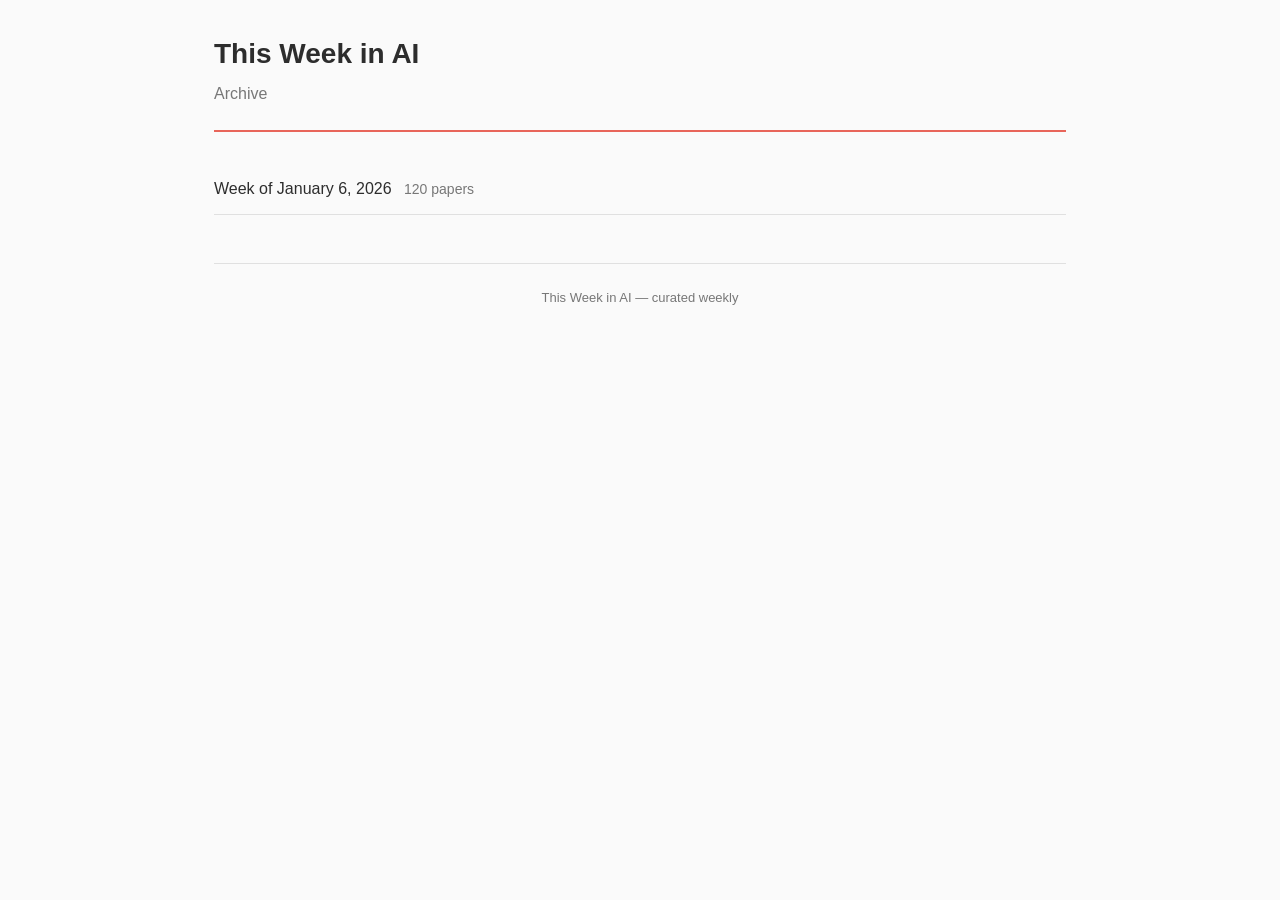
==== docs/archive.html @ 2f297cdd "Inaugural edition: top AI agent papers from Q1 2026 120 papers across 6 categories (AgentOps, Models" ====
<!DOCTYPE html>
<html lang="en">
<head>
  <meta charset="UTF-8">
  <meta name="viewport" content="width=device-width, initial-scale=1.0">
  <title>This Week in AI — Archive</title>
  <link rel="stylesheet" href="style.css">
</head>
<body>
  
<header>
  <h1><a href="index.html" style="color: inherit; text-decoration: none;">This Week in AI</a></h1>
  <div class="subtitle">Archive</div>
</header>

<ul class="archive-list">
  
  <li>
    <a href="weeks/2026-01-06.html">Week of January 6, 2026</a>
    <span class="count">120 papers</span>
  </li>
  
</ul>

  <footer>
    This Week in AI &mdash; curated weekly
  </footer>
</body>
</html>
---- docs/style.css ----
:root {
  --bg: #fafafa;
  --fg: #2d2d2d;
  --muted: #777777;
  --border: #e0e0e0;
  --accent: #e8655a;
  --accent-light: #fdf0ef;
  --card-bg: #ffffff;
  --tag-bg: #f0f0f0;
  --tag-fg: #555555;
  --tab-bg: #f0f0f0;
  --tab-active-bg: #e8655a;
  --tab-active-fg: #ffffff;
  --tab-fg: #555555;
  --expand-icon: #999999;
}

@media (prefers-color-scheme: dark) {
  :root {
    --bg: #1a1a1a;
    --fg: #e0e0e0;
    --muted: #999999;
    --border: #333333;
    --accent: #e8655a;
    --accent-light: #2d1f1e;
    --card-bg: #242424;
    --tag-bg: #333333;
    --tag-fg: #bbbbbb;
    --tab-bg: #2a2a2a;
    --tab-active-bg: #e8655a;
    --tab-active-fg: #ffffff;
    --tab-fg: #999999;
    --expand-icon: #777777;
  }
}

* {
  margin: 0;
  padding: 0;
  box-sizing: border-box;
}

body {
  font-family: -apple-system, BlinkMacSystemFont, "Segoe UI", Roboto, sans-serif;
  background: var(--bg);
  color: var(--fg);
  line-height: 1.6;
  max-width: 900px;
  margin: 0 auto;
  padding: 2rem 1.5rem;
}

header {
  margin-bottom: 2rem;
  padding-bottom: 1.5rem;
  border-bottom: 2px solid var(--accent);
}

header h1 {
  font-size: 1.75rem;
  font-weight: 700;
  margin-bottom: 0.25rem;
  color: var(--fg);
}

header h1 span.highlight {
  color: var(--accent);
}

header .subtitle {
  color: var(--muted);
  font-size: 1rem;
}

header .curator-notes {
  margin-top: 0.75rem;
  color: var(--muted);
  font-style: italic;
  font-size: 0.9375rem;
}

/* Tabs */
nav.tabs {
  display: flex;
  flex-wrap: wrap;
  gap: 0.375rem;
  margin-bottom: 1.5rem;
  border-bottom: 1px solid var(--border);
  padding-bottom: 0.75rem;
}

nav.tabs button {
  font-family: inherit;
  font-size: 0.8125rem;
  font-weight: 500;
  padding: 0.5rem 1rem;
  border: none;
  border-radius: 6px;
  background: var(--tab-bg);
  color: var(--tab-fg);
  cursor: pointer;
  transition: all 0.15s ease;
}

nav.tabs button:hover {
  background: var(--accent-light);
  color: var(--accent);
}

nav.tabs button.active {
  background: var(--tab-active-bg);
  color: var(--tab-active-fg);
}

nav.tabs button .count {
  font-size: 0.6875rem;
  opacity: 0.7;
  margin-left: 0.25rem;
}

/* Category sections */
section.category {
  display: none;
}

section.category.active {
  display: block;
}

section.category h2 {
  font-size: 1.125rem;
  font-weight: 600;
  color: var(--accent);
  margin-bottom: 1rem;
  padding-bottom: 0.5rem;
  border-bottom: 1px solid var(--border);
}

/* Paper cards — compact by default */
.paper {
  background: var(--card-bg);
  border: 1px solid var(--border);
  border-radius: 8px;
  margin-bottom: 0.5rem;
  overflow: hidden;
  transition: border-color 0.15s ease;
}

.paper:hover {
  border-color: var(--accent);
}

.paper-header {
  display: flex;
  align-items: flex-start;
  justify-content: space-between;
  padding: 0.875rem 1rem;
  cursor: pointer;
  gap: 0.75rem;
}

.paper-header .paper-title {
  flex: 1;
}

.paper-header h3 {
  font-size: 0.9375rem;
  font-weight: 600;
  margin-bottom: 0.125rem;
  line-height: 1.4;
}

.paper-header h3 a {
  color: var(--fg);
  text-decoration: none;
}

.paper-header h3 a:hover {
  color: var(--accent);
}

.paper-header .importance-preview {
  font-size: 0.8125rem;
  color: var(--muted);
  line-height: 1.4;
}

.paper-header .expand-icon {
  color: var(--expand-icon);
  font-size: 0.75rem;
  margin-top: 0.25rem;
  transition: transform 0.2s ease;
  flex-shrink: 0;
}

.paper.expanded .paper-header .expand-icon {
  transform: rotate(90deg);
}

/* Paper details — hidden by default */
.paper-details {
  display: none;
  padding: 0 1rem 1rem 1rem;
  border-top: 1px solid var(--border);
}

.paper.expanded .paper-details {
  display: block;
}

.paper-details .meta {
  font-size: 0.8125rem;
  color: var(--muted);
  margin-bottom: 0.75rem;
  padding-top: 0.75rem;
}

.paper-details .summary {
  font-size: 0.875rem;
  margin-bottom: 0.75rem;
  line-height: 1.6;
  color: var(--fg);
}

.paper-details .importance {
  font-size: 0.8125rem;
  color: var(--accent);
  border-left: 3px solid var(--accent);
  padding-left: 0.75rem;
  margin-bottom: 0.75rem;
  font-weight: 500;
}

.paper-details .tags {
  display: flex;
  flex-wrap: wrap;
  gap: 0.375rem;
}

.paper-details .tags span {
  font-size: 0.6875rem;
  background: var(--tag-bg);
  color: var(--tag-fg);
  padding: 0.125rem 0.5rem;
  border-radius: 999px;
}

.paper-details .arxiv-link {
  display: inline-block;
  margin-top: 0.5rem;
  font-size: 0.8125rem;
  color: var(--accent);
  text-decoration: none;
}

.paper-details .arxiv-link:hover {
  text-decoration: underline;
}

/* Week nav */
.week-nav {
  display: flex;
  justify-content: space-between;
  align-items: center;
  margin-top: 2rem;
  padding-top: 1.5rem;
  border-top: 1px solid var(--border);
  font-size: 0.875rem;
}

.week-nav a {
  color: var(--accent);
  text-decoration: none;
}

.week-nav a:hover {
  text-decoration: underline;
}

/* Archive page */
.archive-list {
  list-style: none;
}

.archive-list li {
  padding: 0.75rem 0;
  border-bottom: 1px solid var(--border);
}

.archive-list li a {
  color: var(--fg);
  text-decoration: none;
  font-weight: 500;
}

.archive-list li a:hover {
  color: var(--accent);
}

.archive-list li .count {
  color: var(--muted);
  font-size: 0.875rem;
  margin-left: 0.5rem;
}

footer {
  margin-top: 3rem;
  padding-top: 1.5rem;
  border-top: 1px solid var(--border);
  color: var(--muted);
  font-size: 0.8125rem;
  text-align: center;
}

/* Mobile */
@media (max-width: 600px) {
  body {
    padding: 1rem;
  }

  nav.tabs {
    gap: 0.25rem;
  }

  nav.tabs button {
    font-size: 0.75rem;
    padding: 0.375rem 0.625rem;
  }
}
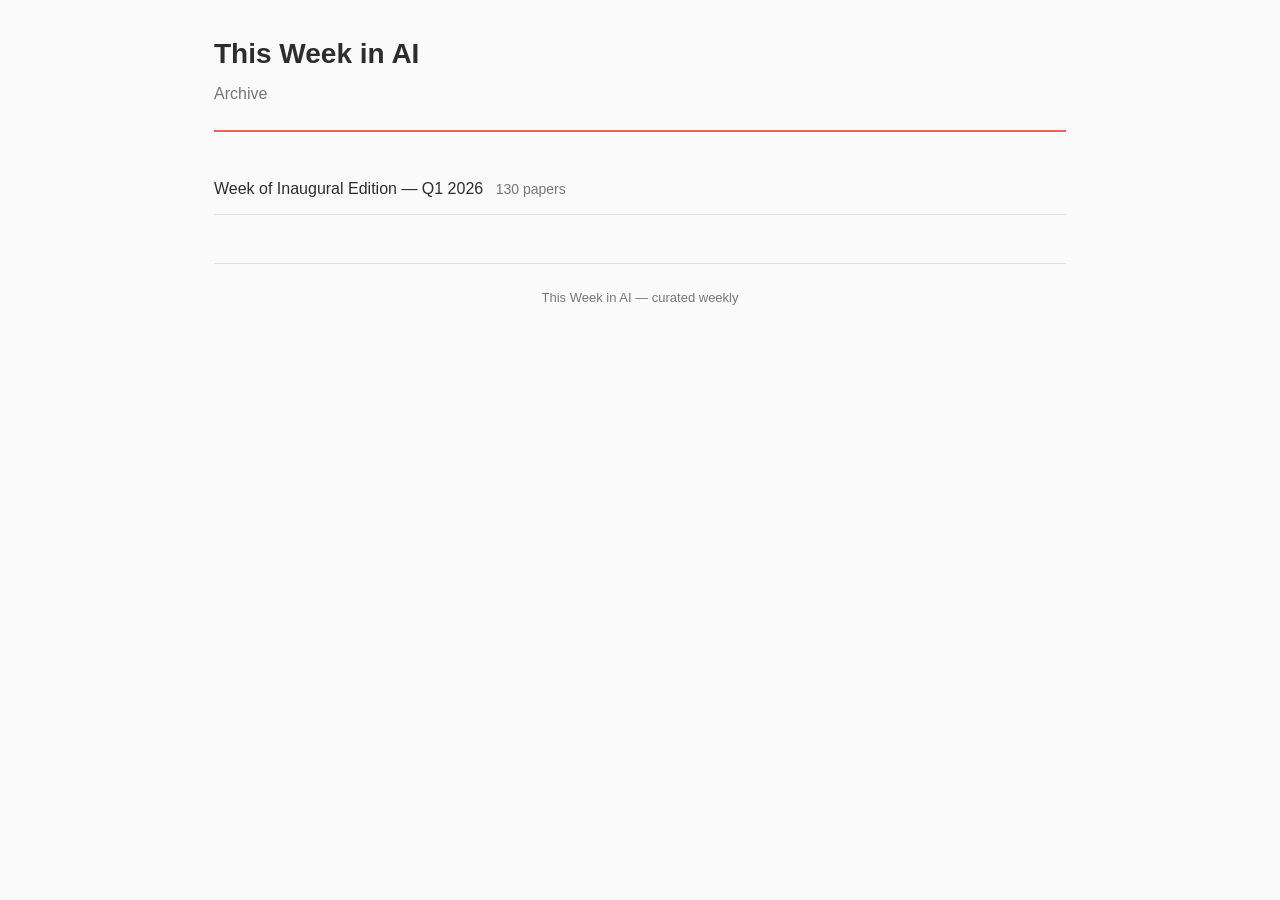
==== commit b48c078f: "Add source filtering, multi-source data, inaugural edition title - Source filter bar: filter papers " ====
--- a/docs/archive.html
+++ b/docs/archive.html
@@ -16,8 +16,8 @@
 <ul class="archive-list">
   
   <li>
-    <a href="weeks/2026-01-06.html">Week of January 6, 2026</a>
-    <span class="count">120 papers</span>
+    <a href="weeks/2026-01-06.html">Week of Inaugural Edition — Q1 2026</a>
+    <span class="count">130 papers</span>
   </li>
   
 </ul>
--- a/docs/style.css
+++ b/docs/style.css
@@ -312,6 +312,95 @@
   text-align: center;
 }
 
+/* Source filters */
+.source-filters {
+  display: flex;
+  align-items: center;
+  gap: 0.375rem;
+  margin-bottom: 1.5rem;
+  flex-wrap: wrap;
+}
+
+.filter-label {
+  font-size: 0.8125rem;
+  color: var(--muted);
+  margin-right: 0.25rem;
+}
+
+.source-btn {
+  font-family: inherit;
+  font-size: 0.75rem;
+  padding: 0.25rem 0.625rem;
+  border: 1px solid var(--border);
+  border-radius: 999px;
+  background: transparent;
+  color: var(--tab-fg);
+  cursor: pointer;
+  transition: all 0.15s ease;
+  text-transform: capitalize;
+}
+
+.source-btn:hover {
+  border-color: var(--accent);
+  color: var(--accent);
+}
+
+.source-btn.active {
+  background: var(--accent);
+  color: #fff;
+  border-color: var(--accent);
+}
+
+/* Source badges */
+.source-badge {
+  display: inline-block;
+  font-size: 0.625rem;
+  font-weight: 600;
+  text-transform: uppercase;
+  letter-spacing: 0.03em;
+  padding: 0.1rem 0.375rem;
+  border-radius: 3px;
+  margin-right: 0.375rem;
+  vertical-align: middle;
+  position: relative;
+  top: -1px;
+}
+
+.source-arxiv {
+  background: var(--tag-bg);
+  color: var(--muted);
+}
+
+.source-github {
+  background: #2d333b;
+  color: #e6edf3;
+}
+
+.source-blog {
+  background: #fdf0ef;
+  color: #e8655a;
+}
+
+.source-huggingface {
+  background: #fff3cd;
+  color: #856404;
+}
+
+@media (prefers-color-scheme: dark) {
+  .source-github {
+    background: #30363d;
+    color: #e6edf3;
+  }
+  .source-blog {
+    background: #2d1f1e;
+    color: #e8655a;
+  }
+  .source-huggingface {
+    background: #332b00;
+    color: #ffc107;
+  }
+}
+
 /* Mobile */
 @media (max-width: 600px) {
   body {
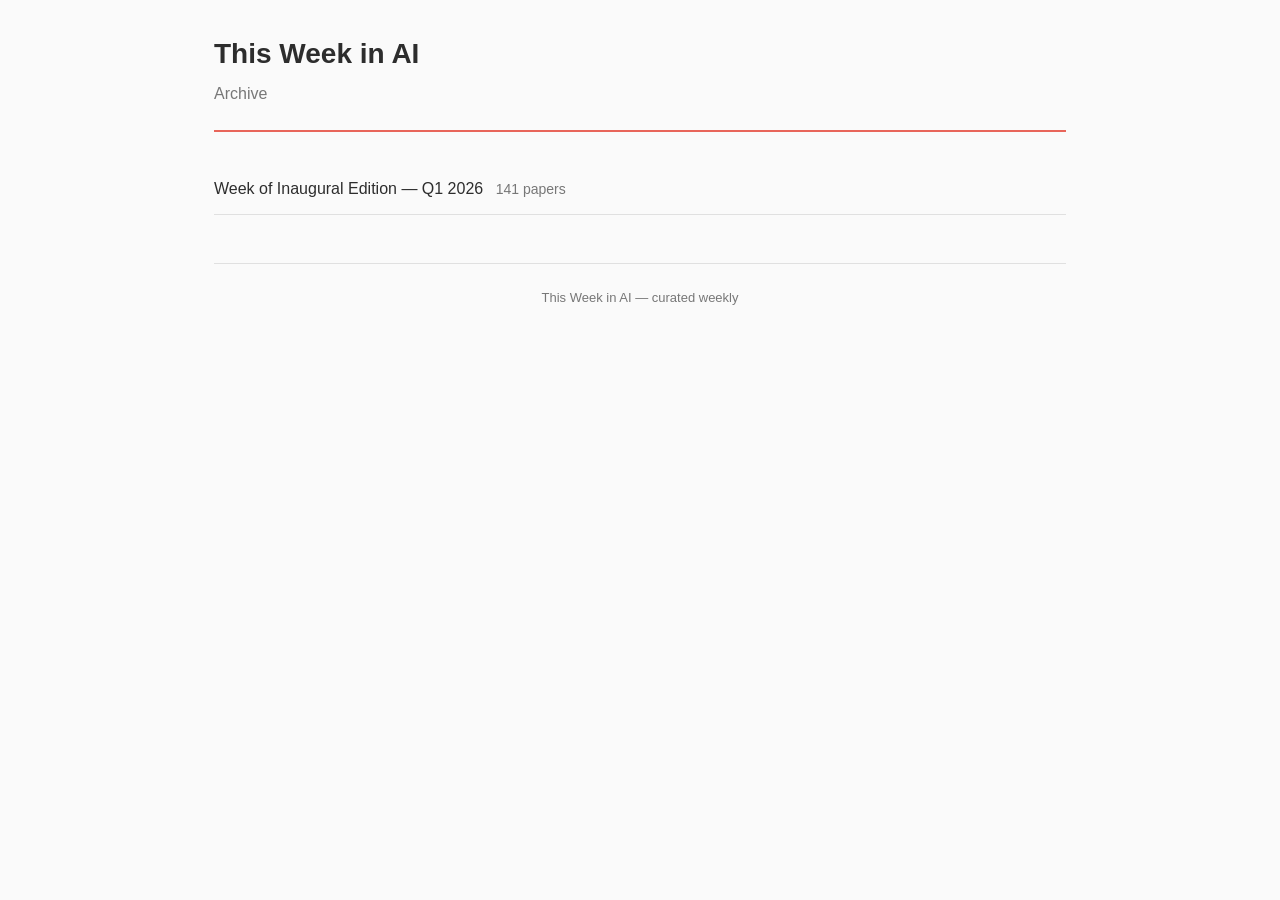
==== commit 9a838a7e: "Add 18 high-signal blog entries from Anthropic, OpenAI, DeepMind, Microsoft Blog entries per categor" ====
--- a/docs/archive.html
+++ b/docs/archive.html
@@ -17,7 +17,7 @@
   
   <li>
     <a href="weeks/2026-01-06.html">Week of Inaugural Edition — Q1 2026</a>
-    <span class="count">130 papers</span>
+    <span class="count">141 papers</span>
   </li>
   
 </ul>
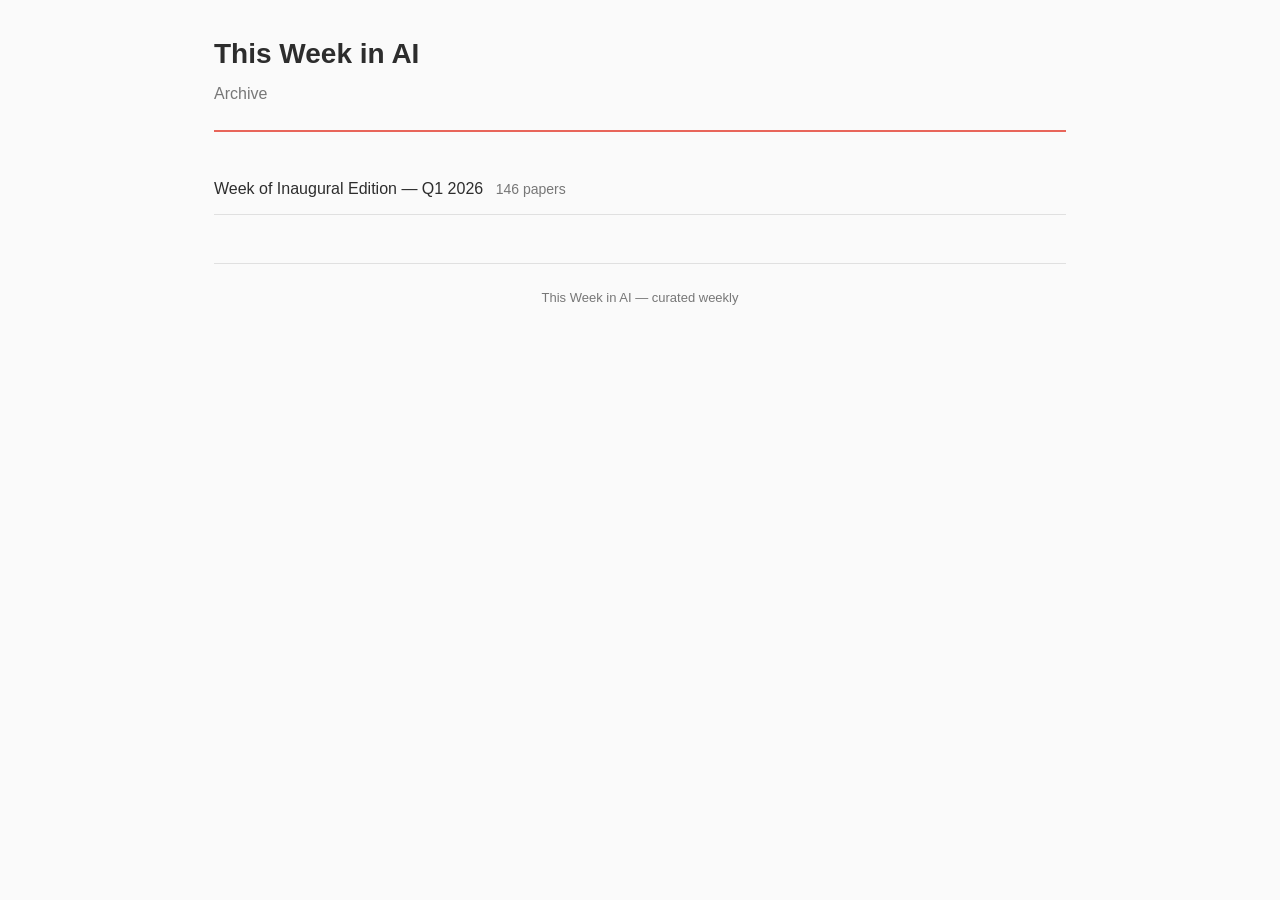
==== commit 318dfe17: "Add LangChain blog entries, show publish dates on cards Added 5 LangChain posts: - On Agent Framewor" ====
--- a/docs/archive.html
+++ b/docs/archive.html
@@ -17,7 +17,7 @@
   
   <li>
     <a href="weeks/2026-01-06.html">Week of Inaugural Edition — Q1 2026</a>
-    <span class="count">141 papers</span>
+    <span class="count">146 papers</span>
   </li>
   
 </ul>
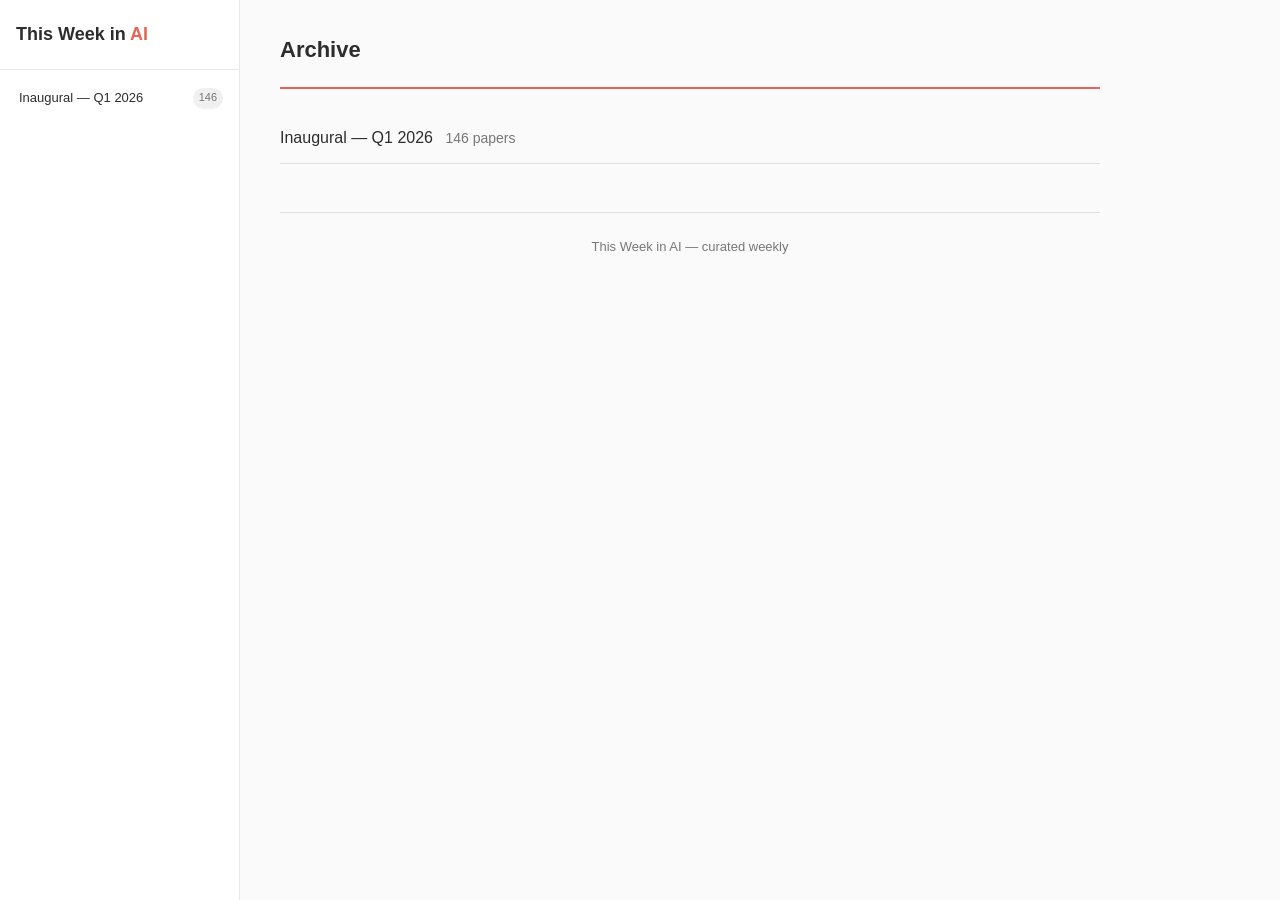
==== commit 3946d0ab: "Redesign: sidebar navigation with week list - Fixed left sidebar with all weeks/editions listed - Cl" ====
--- a/docs/archive.html
+++ b/docs/archive.html
@@ -7,23 +7,39 @@
   <link rel="stylesheet" href="style.css">
 </head>
 <body>
-  
+  <div class="layout">
+    <aside class="sidebar">
+      <div class="sidebar-header">
+        <h1><a href="index.html">This Week in <span class="highlight">AI</span></a></h1>
+      </div>
+      <nav class="week-list">
+        
+        <a href="weeks/2026-01-06.html" class="week-link">
+          <span class="week-title">Inaugural — Q1 2026</span>
+          <span class="week-count">146</span>
+        </a>
+        
+      </nav>
+    </aside>
+    <main class="content">
+      
 <header>
-  <h1><a href="index.html" style="color: inherit; text-decoration: none;">This Week in AI</a></h1>
-  <div class="subtitle">Archive</div>
+  <h2 class="edition-title">Archive</h2>
 </header>
 
 <ul class="archive-list">
   
   <li>
-    <a href="weeks/2026-01-06.html">Week of Inaugural Edition — Q1 2026</a>
+    <a href="weeks/2026-01-06.html">Inaugural — Q1 2026</a>
     <span class="count">146 papers</span>
   </li>
   
 </ul>
 
-  <footer>
-    This Week in AI &mdash; curated weekly
-  </footer>
+      <footer>
+        This Week in AI &mdash; curated weekly
+      </footer>
+    </main>
+  </div>
 </body>
 </html>
--- a/docs/style.css
+++ b/docs/style.css
@@ -13,6 +13,10 @@
   --tab-active-fg: #ffffff;
   --tab-fg: #555555;
   --expand-icon: #999999;
+  --sidebar-bg: #ffffff;
+  --sidebar-border: #e8e8e8;
+  --sidebar-hover: #f5f5f5;
+  --sidebar-active: #fdf0ef;
 }
 
 @media (prefers-color-scheme: dark) {
@@ -31,6 +35,10 @@
     --tab-active-fg: #ffffff;
     --tab-fg: #999999;
     --expand-icon: #777777;
+    --sidebar-bg: #1e1e1e;
+    --sidebar-border: #2d2d2d;
+    --sidebar-hover: #262626;
+    --sidebar-active: #2d1f1e;
   }
 }
 
@@ -45,38 +53,116 @@
   background: var(--bg);
   color: var(--fg);
   line-height: 1.6;
+}
+
+/* Layout */
+.layout {
+  display: flex;
+  min-height: 100vh;
+}
+
+/* Sidebar */
+.sidebar {
+  width: 240px;
+  flex-shrink: 0;
+  background: var(--sidebar-bg);
+  border-right: 1px solid var(--sidebar-border);
+  position: fixed;
+  top: 0;
+  left: 0;
+  bottom: 0;
+  overflow-y: auto;
+  z-index: 10;
+}
+
+.sidebar-header {
+  padding: 1.25rem 1rem;
+  border-bottom: 1px solid var(--sidebar-border);
+}
+
+.sidebar-header h1 {
+  font-size: 1.125rem;
+  font-weight: 700;
+}
+
+.sidebar-header h1 a {
+  color: var(--fg);
+  text-decoration: none;
+}
+
+.sidebar-header .highlight {
+  color: var(--accent);
+}
+
+.week-list {
+  display: flex;
+  flex-direction: column;
+  padding: 0.5rem 0;
+}
+
+.week-link {
+  display: flex;
+  justify-content: space-between;
+  align-items: center;
+  padding: 0.625rem 1rem;
+  text-decoration: none;
+  color: var(--fg);
+  font-size: 0.8125rem;
+  border-left: 3px solid transparent;
+  transition: all 0.1s ease;
+}
+
+.week-link:hover {
+  background: var(--sidebar-hover);
+}
+
+.week-link.active {
+  background: var(--sidebar-active);
+  border-left-color: var(--accent);
+  font-weight: 600;
+}
+
+.week-link .week-title {
+  flex: 1;
+  line-height: 1.3;
+}
+
+.week-link .week-count {
+  font-size: 0.6875rem;
+  color: var(--muted);
+  background: var(--tag-bg);
+  padding: 0.1rem 0.375rem;
+  border-radius: 999px;
+  margin-left: 0.5rem;
+  flex-shrink: 0;
+}
+
+/* Main content */
+.content {
+  flex: 1;
+  margin-left: 240px;
+  padding: 2rem 2.5rem;
   max-width: 900px;
-  margin: 0 auto;
-  padding: 2rem 1.5rem;
 }
 
 header {
-  margin-bottom: 2rem;
-  padding-bottom: 1.5rem;
+  margin-bottom: 1.5rem;
+  padding-bottom: 1rem;
   border-bottom: 2px solid var(--accent);
 }
 
-header h1 {
-  font-size: 1.75rem;
+.edition-title {
+  font-size: 1.375rem;
   font-weight: 700;
+  color: var(--fg);
   margin-bottom: 0.25rem;
-  color: var(--fg);
-}
-
-header h1 span.highlight {
-  color: var(--accent);
-}
-
-header .subtitle {
-  color: var(--muted);
-  font-size: 1rem;
 }
 
 header .curator-notes {
-  margin-top: 0.75rem;
+  margin-top: 0.5rem;
   color: var(--muted);
   font-style: italic;
-  font-size: 0.9375rem;
+  font-size: 0.875rem;
 }
 
 /* Tabs */
@@ -84,7 +170,7 @@
   display: flex;
   flex-wrap: wrap;
   gap: 0.375rem;
-  margin-bottom: 1.5rem;
+  margin-bottom: 1rem;
   border-bottom: 1px solid var(--border);
   padding-bottom: 0.75rem;
 }
@@ -93,7 +179,7 @@
   font-family: inherit;
   font-size: 0.8125rem;
   font-weight: 500;
-  padding: 0.5rem 1rem;
+  padding: 0.4rem 0.875rem;
   border: none;
   border-radius: 6px;
   background: var(--tab-bg);
@@ -118,206 +204,12 @@
   margin-left: 0.25rem;
 }
 
-/* Category sections */
-section.category {
-  display: none;
-}
-
-section.category.active {
-  display: block;
-}
-
-section.category h2 {
-  font-size: 1.125rem;
-  font-weight: 600;
-  color: var(--accent);
-  margin-bottom: 1rem;
-  padding-bottom: 0.5rem;
-  border-bottom: 1px solid var(--border);
-}
-
-/* Paper cards — compact by default */
-.paper {
-  background: var(--card-bg);
-  border: 1px solid var(--border);
-  border-radius: 8px;
-  margin-bottom: 0.5rem;
-  overflow: hidden;
-  transition: border-color 0.15s ease;
-}
-
-.paper:hover {
-  border-color: var(--accent);
-}
-
-.paper-header {
-  display: flex;
-  align-items: flex-start;
-  justify-content: space-between;
-  padding: 0.875rem 1rem;
-  cursor: pointer;
-  gap: 0.75rem;
-}
-
-.paper-header .paper-title {
-  flex: 1;
-}
-
-.paper-header h3 {
-  font-size: 0.9375rem;
-  font-weight: 600;
-  margin-bottom: 0.125rem;
-  line-height: 1.4;
-}
-
-.paper-header h3 a {
-  color: var(--fg);
-  text-decoration: none;
-}
-
-.paper-header h3 a:hover {
-  color: var(--accent);
-}
-
-.paper-header .importance-preview {
-  font-size: 0.8125rem;
-  color: var(--muted);
-  line-height: 1.4;
-}
-
-.paper-header .expand-icon {
-  color: var(--expand-icon);
-  font-size: 0.75rem;
-  margin-top: 0.25rem;
-  transition: transform 0.2s ease;
-  flex-shrink: 0;
-}
-
-.paper.expanded .paper-header .expand-icon {
-  transform: rotate(90deg);
-}
-
-/* Paper details — hidden by default */
-.paper-details {
-  display: none;
-  padding: 0 1rem 1rem 1rem;
-  border-top: 1px solid var(--border);
-}
-
-.paper.expanded .paper-details {
-  display: block;
-}
-
-.paper-details .meta {
-  font-size: 0.8125rem;
-  color: var(--muted);
-  margin-bottom: 0.75rem;
-  padding-top: 0.75rem;
-}
-
-.paper-details .summary {
-  font-size: 0.875rem;
-  margin-bottom: 0.75rem;
-  line-height: 1.6;
-  color: var(--fg);
-}
-
-.paper-details .importance {
-  font-size: 0.8125rem;
-  color: var(--accent);
-  border-left: 3px solid var(--accent);
-  padding-left: 0.75rem;
-  margin-bottom: 0.75rem;
-  font-weight: 500;
-}
-
-.paper-details .tags {
-  display: flex;
-  flex-wrap: wrap;
-  gap: 0.375rem;
-}
-
-.paper-details .tags span {
-  font-size: 0.6875rem;
-  background: var(--tag-bg);
-  color: var(--tag-fg);
-  padding: 0.125rem 0.5rem;
-  border-radius: 999px;
-}
-
-.paper-details .arxiv-link {
-  display: inline-block;
-  margin-top: 0.5rem;
-  font-size: 0.8125rem;
-  color: var(--accent);
-  text-decoration: none;
-}
-
-.paper-details .arxiv-link:hover {
-  text-decoration: underline;
-}
-
-/* Week nav */
-.week-nav {
-  display: flex;
-  justify-content: space-between;
-  align-items: center;
-  margin-top: 2rem;
-  padding-top: 1.5rem;
-  border-top: 1px solid var(--border);
-  font-size: 0.875rem;
-}
-
-.week-nav a {
-  color: var(--accent);
-  text-decoration: none;
-}
-
-.week-nav a:hover {
-  text-decoration: underline;
-}
-
-/* Archive page */
-.archive-list {
-  list-style: none;
-}
-
-.archive-list li {
-  padding: 0.75rem 0;
-  border-bottom: 1px solid var(--border);
-}
-
-.archive-list li a {
-  color: var(--fg);
-  text-decoration: none;
-  font-weight: 500;
-}
-
-.archive-list li a:hover {
-  color: var(--accent);
-}
-
-.archive-list li .count {
-  color: var(--muted);
-  font-size: 0.875rem;
-  margin-left: 0.5rem;
-}
-
-footer {
-  margin-top: 3rem;
-  padding-top: 1.5rem;
-  border-top: 1px solid var(--border);
-  color: var(--muted);
-  font-size: 0.8125rem;
-  text-align: center;
-}
-
 /* Source filters */
 .source-filters {
   display: flex;
   align-items: center;
   gap: 0.375rem;
-  margin-bottom: 1.5rem;
+  margin-bottom: 1.25rem;
   flex-wrap: wrap;
 }
 
@@ -349,6 +241,141 @@
   background: var(--accent);
   color: #fff;
   border-color: var(--accent);
+}
+
+/* Category sections */
+section.category {
+  display: none;
+}
+
+section.category.active {
+  display: block;
+}
+
+/* Paper cards */
+.paper {
+  background: var(--card-bg);
+  border: 1px solid var(--border);
+  border-radius: 8px;
+  margin-bottom: 0.5rem;
+  overflow: hidden;
+  transition: border-color 0.15s ease;
+}
+
+.paper:hover {
+  border-color: var(--accent);
+}
+
+.paper-header {
+  display: flex;
+  align-items: flex-start;
+  justify-content: space-between;
+  padding: 0.75rem 1rem;
+  cursor: pointer;
+  gap: 0.75rem;
+}
+
+.paper-header .paper-title {
+  flex: 1;
+}
+
+.paper-header h3 {
+  font-size: 0.9375rem;
+  font-weight: 600;
+  margin-bottom: 0.125rem;
+  line-height: 1.4;
+}
+
+.paper-header h3 a {
+  color: var(--fg);
+  text-decoration: none;
+}
+
+.paper-header h3 a:hover {
+  color: var(--accent);
+}
+
+.paper-header .date-badge {
+  font-size: 0.6875rem;
+  color: var(--muted);
+  margin-bottom: 0.125rem;
+}
+
+.paper-header .importance-preview {
+  font-size: 0.8125rem;
+  color: var(--muted);
+  line-height: 1.4;
+}
+
+.paper-header .expand-icon {
+  color: var(--expand-icon);
+  font-size: 0.75rem;
+  margin-top: 0.25rem;
+  transition: transform 0.2s ease;
+  flex-shrink: 0;
+}
+
+.paper.expanded .paper-header .expand-icon {
+  transform: rotate(90deg);
+}
+
+.paper-details {
+  display: none;
+  padding: 0 1rem 1rem 1rem;
+  border-top: 1px solid var(--border);
+}
+
+.paper.expanded .paper-details {
+  display: block;
+}
+
+.paper-details .meta {
+  font-size: 0.8125rem;
+  color: var(--muted);
+  margin-bottom: 0.75rem;
+  padding-top: 0.75rem;
+}
+
+.paper-details .summary {
+  font-size: 0.875rem;
+  margin-bottom: 0.75rem;
+  line-height: 1.6;
+  color: var(--fg);
+}
+
+.paper-details .importance {
+  font-size: 0.8125rem;
+  color: var(--accent);
+  border-left: 3px solid var(--accent);
+  padding-left: 0.75rem;
+  margin-bottom: 0.75rem;
+  font-weight: 500;
+}
+
+.paper-details .tags {
+  display: flex;
+  flex-wrap: wrap;
+  gap: 0.375rem;
+}
+
+.paper-details .tags span {
+  font-size: 0.6875rem;
+  background: var(--tag-bg);
+  color: var(--tag-fg);
+  padding: 0.125rem 0.5rem;
+  border-radius: 999px;
+}
+
+.paper-details .arxiv-link {
+  display: inline-block;
+  margin-top: 0.5rem;
+  font-size: 0.8125rem;
+  color: var(--accent);
+  text-decoration: none;
+}
+
+.paper-details .arxiv-link:hover {
+  text-decoration: underline;
 }
 
 /* Source badges */
@@ -366,45 +393,87 @@
   top: -1px;
 }
 
-.source-arxiv {
-  background: var(--tag-bg);
-  color: var(--muted);
-}
-
-.source-github {
-  background: #2d333b;
-  color: #e6edf3;
-}
-
-.source-blog {
-  background: #fdf0ef;
-  color: #e8655a;
-}
-
-.source-huggingface {
-  background: #fff3cd;
-  color: #856404;
-}
+.source-arxiv { background: var(--tag-bg); color: var(--muted); }
+.source-github { background: #2d333b; color: #e6edf3; }
+.source-blog { background: #fdf0ef; color: #e8655a; }
+.source-huggingface { background: #fff3cd; color: #856404; }
 
 @media (prefers-color-scheme: dark) {
-  .source-github {
-    background: #30363d;
-    color: #e6edf3;
-  }
-  .source-blog {
-    background: #2d1f1e;
-    color: #e8655a;
-  }
-  .source-huggingface {
-    background: #332b00;
-    color: #ffc107;
-  }
-}
-
-/* Mobile */
-@media (max-width: 600px) {
-  body {
-    padding: 1rem;
+  .source-github { background: #30363d; color: #e6edf3; }
+  .source-blog { background: #2d1f1e; color: #e8655a; }
+  .source-huggingface { background: #332b00; color: #ffc107; }
+}
+
+/* Archive page */
+.archive-list {
+  list-style: none;
+}
+
+.archive-list li {
+  padding: 0.75rem 0;
+  border-bottom: 1px solid var(--border);
+}
+
+.archive-list li a {
+  color: var(--fg);
+  text-decoration: none;
+  font-weight: 500;
+}
+
+.archive-list li a:hover {
+  color: var(--accent);
+}
+
+.archive-list li .count {
+  color: var(--muted);
+  font-size: 0.875rem;
+  margin-left: 0.5rem;
+}
+
+footer {
+  margin-top: 3rem;
+  padding-top: 1.5rem;
+  border-top: 1px solid var(--border);
+  color: var(--muted);
+  font-size: 0.8125rem;
+  text-align: center;
+}
+
+/* Mobile sidebar toggle */
+.sidebar-toggle {
+  display: none;
+  position: fixed;
+  top: 0.75rem;
+  left: 0.75rem;
+  z-index: 20;
+  background: var(--card-bg);
+  border: 1px solid var(--border);
+  border-radius: 6px;
+  padding: 0.5rem 0.625rem;
+  font-size: 1.125rem;
+  cursor: pointer;
+  color: var(--fg);
+  line-height: 1;
+}
+
+@media (max-width: 768px) {
+  .sidebar {
+    transform: translateX(-100%);
+    transition: transform 0.2s ease;
+    width: 260px;
+  }
+
+  .sidebar.open {
+    transform: translateX(0);
+  }
+
+  .content {
+    margin-left: 0;
+    padding: 3.5rem 1rem 2rem 1rem;
+  }
+
+  .sidebar-toggle {
+    display: block;
   }
 
   nav.tabs {
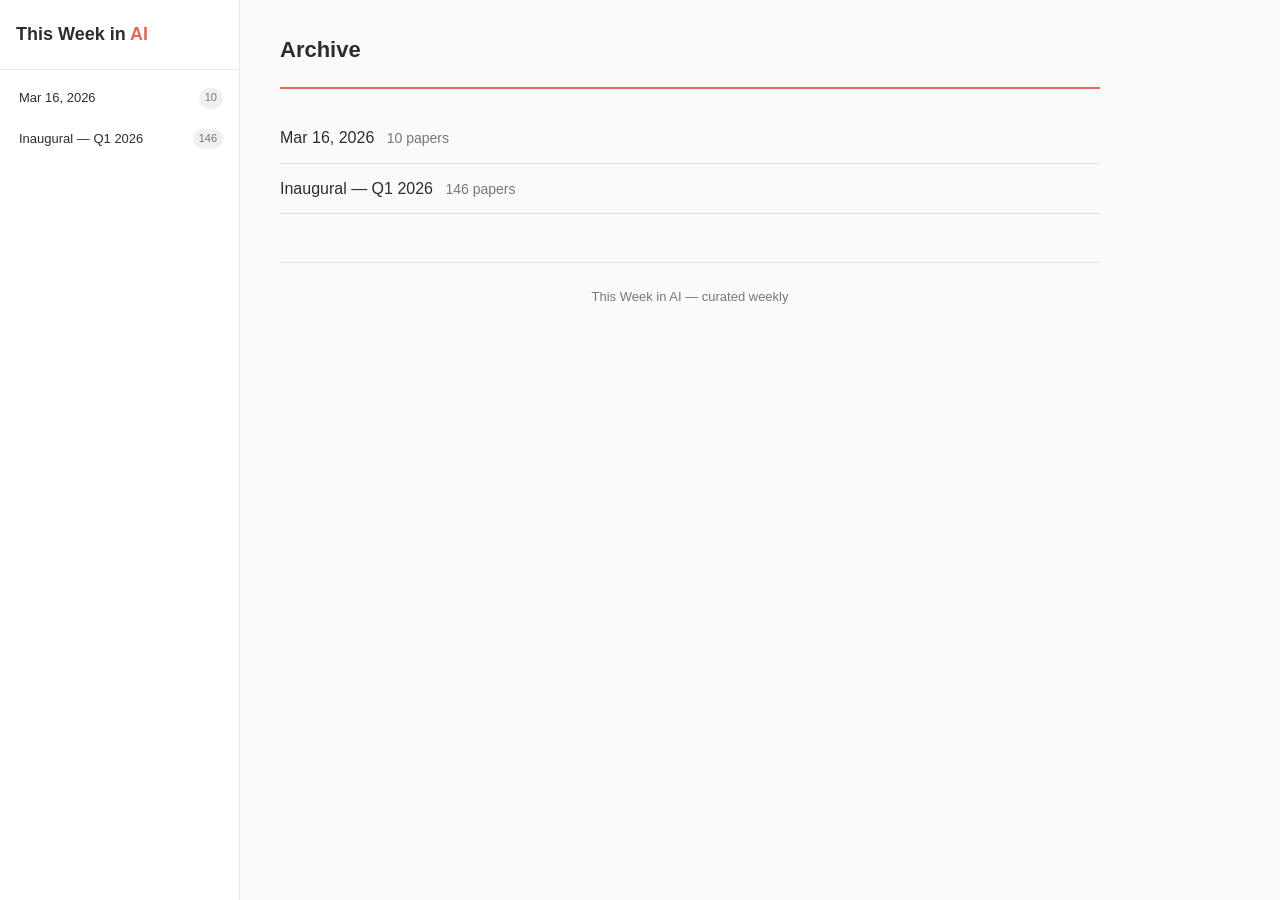
==== commit 1b5443b3: "Week of March 16: new edition + agent-focused scoring weights Add 10 curated papers emphasizing agen" ====
--- a/docs/archive.html
+++ b/docs/archive.html
@@ -13,6 +13,11 @@
         <h1><a href="index.html">This Week in <span class="highlight">AI</span></a></h1>
       </div>
       <nav class="week-list">
+        
+        <a href="weeks/2026-03-16.html" class="week-link">
+          <span class="week-title">Mar 16, 2026</span>
+          <span class="week-count">10</span>
+        </a>
         
         <a href="weeks/2026-01-06.html" class="week-link">
           <span class="week-title">Inaugural — Q1 2026</span>
@@ -30,6 +35,11 @@
 <ul class="archive-list">
   
   <li>
+    <a href="weeks/2026-03-16.html">Mar 16, 2026</a>
+    <span class="count">10 papers</span>
+  </li>
+  
+  <li>
     <a href="weeks/2026-01-06.html">Inaugural — Q1 2026</a>
     <span class="count">146 papers</span>
   </li>
